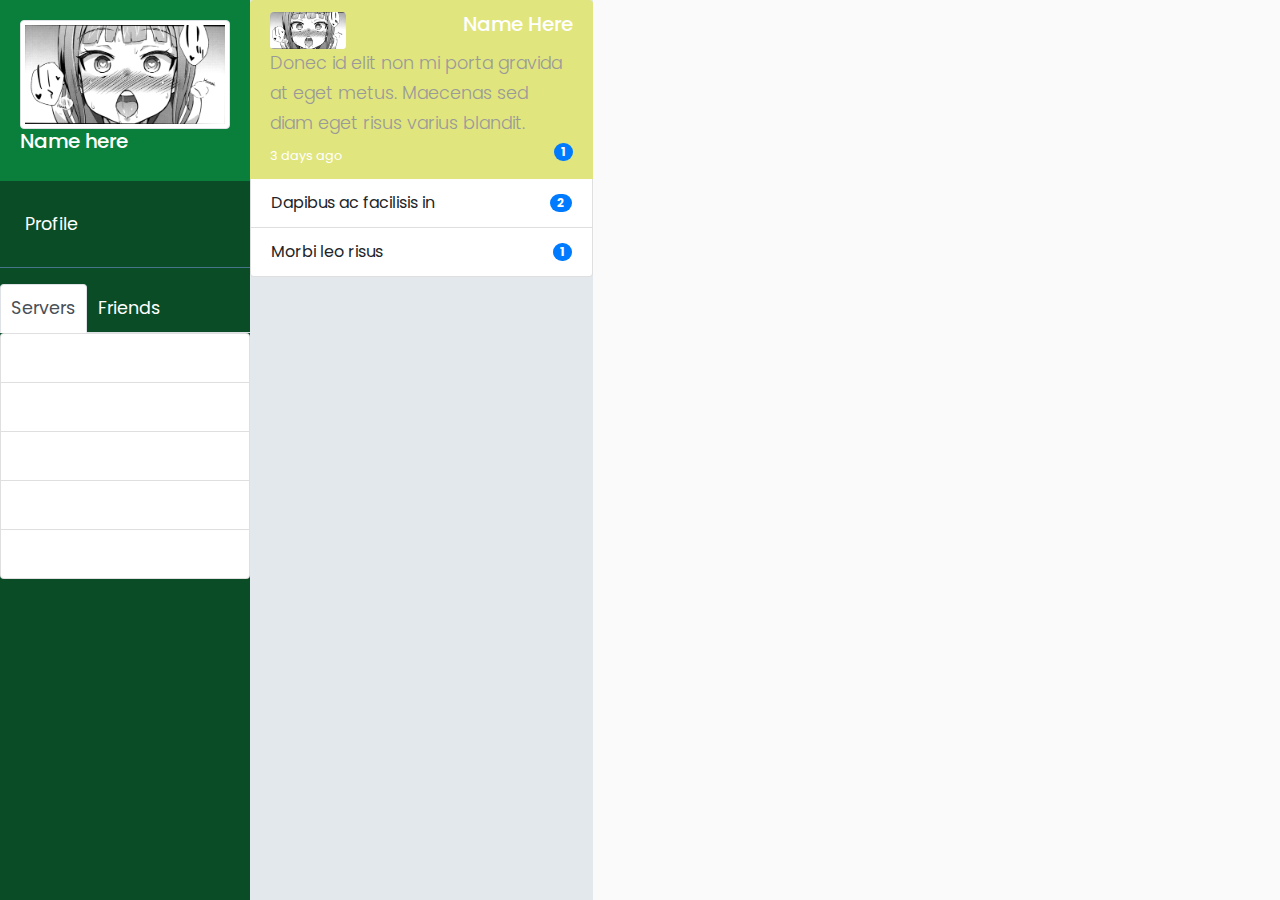
==== index.html @ 6dc53a7f "Init" ====
<!DOCTYPE html>
<html>
	<head>
			<meta charset="utf-8">
		    <meta http-equiv="X-UA-Compatible" content="IE=edge">
		    <meta name="viewport" content="width=device-width, initial-scale=1">
		    <!-- The above 3 meta tags *must* come first in the head; any other head content must come *after* these tags -->
		    <meta name="description" content="First page for chat app">
			<meta name="author" content="Created by EJ">
		<title>Not Discord</title>
		<link rel="stylesheet" href="css/bootstrap.min.css"">
		<link rel="stylesheet" type="text/css" href="css\index.css">
	</head>
	<body>
		 <div class="wrapper">
            <!-- Sidebar Holder -->
            <nav id="sidebar">
                <div class="sidebar-header">
                    <img src="img\1473379035713.png" class="img-thumbnail">
                    <h5>Name here</h5>
                </div>
                <ul class="list-unstyled components">
                    <li>
                        <a href="#">
                            <i class="glyphicon glyphicon-briefcase"></i>
                            Profile
                        </a>
                    </li>
                </ul>
                <ul class="nav nav-tabs" id="myTab" role="tablist">
					  <li class="nav-item">
					    <a class="nav-link active" id="servers-tab" data-toggle="tab" href="#servers" role="tab" aria-controls="servers" aria-selected="true">Servers</a>
					  </li>
					  <li class="nav-item">
					    <a class="nav-link" id="profile-tab" data-toggle="tab" href="#profile" role="tab" aria-controls="profile" aria-selected="false">Friends</a>
					  </li>
					</ul>
				<div class="tab-content" id="myTabContent">
					  <div class="tab-pane fade show active" id="servers" role="tabpanel" aria-labelledby="servers-tab">
					  		<ul class="list-group">
							  <li class="list-group-item">Cras justo odio</li>
							  <li class="list-group-item">Dapibus ac facilisis in</li>
							  <li class="list-group-item">Morbi leo risus</li>
							  <li class="list-group-item">Porta ac consectetur ac</li>
							  <li class="list-group-item">Vestibulum at eros</li>
							</ul>
					  </div>
					  <div class="tab-pane fade" id="profile" role="tabpanel" aria-labelledby="profile-tab">...</div>
					  <div class="tab-pane fade" id="contact" role="tabpanel" aria-labelledby="contact-tab">...</div>
				</div>
            </nav>

            <!-- Page Content Holder -->
            <div class="container no-gutters">
            	<div class="row">
            		<div class="col-md-4 chat-list">
            			<ul class="list-group">
						  <a href="#" class="list-group-item chat-item active">
						    <div class="d-flex w-100 justify-content-between">
						    	<img src="img\1473379035713.png" class="img-thumbnail chat-thumbnail">
						      <h5 class="float-left">Name Here</h5>				      
						    </div>
						    <p class="mb-1">Donec id elit non mi porta gravida at eget metus. Maecenas sed diam eget risus varius blandit.</p>
						    <small>3 days ago</small>
						    <span class="badge badge-primary badge-pill float-right">1</span>	
						  </a>
						  <li class="list-group-item d-flex justify-content-between align-items-center">
						    Dapibus ac facilisis in
						    <span class="badge badge-primary badge-pill">2</span>
						  </li>
						  <li class="list-group-item d-flex justify-content-between align-items-center">
						    Morbi leo risus
						    <span class="badge badge-primary badge-pill">1</span>
						  </li>

						</ul>
            		</div>
            	</div>
            </div>
        </div>

	</body>
<script src="https://code.jquery.com/jquery-3.2.1.slim.min.js" integrity="sha384-KJ3o2DKtIkvYIK3UENzmM7KCkRr/rE9/Qpg6aAZGJwFDMVNA/GpGFF93hXpG5KkN" crossorigin="anonymous"></script>
<script src="https://cdnjs.cloudflare.com/ajax/libs/popper.js/1.12.9/umd/popper.min.js" integrity="sha384-ApNbgh9B+Y1QKtv3Rn7W3mgPxhU9K/ScQsAP7hUibX39j7fakFPskvXusvfa0b4Q" crossorigin="anonymous"></script>
<script src="https://maxcdn.bootstrapcdn.com/bootstrap/4.0.0/js/bootstrap.min.js" integrity="sha384-JZR6Spejh4U02d8jOt6vLEHfe/JQGiRRSQQxSfFWpi1MquVdAyjUar5+76PVCmYl" crossorigin="anonymous"></script>
</html>
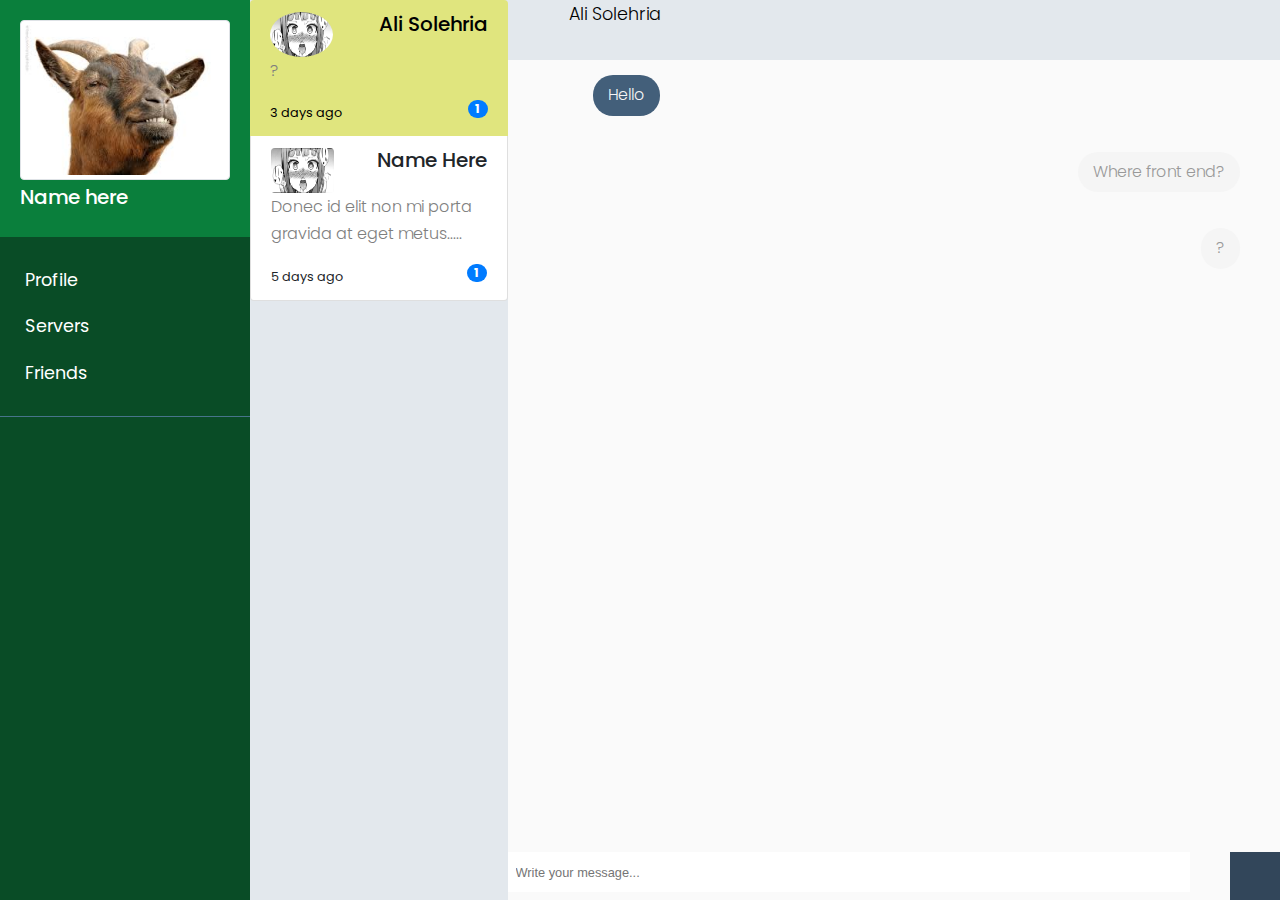
==== commit 8e7987c9: "Added chat box" ====
--- a/index.html
+++ b/index.html
@@ -16,8 +16,8 @@
             <!-- Sidebar Holder -->
             <nav id="sidebar">
                 <div class="sidebar-header">
-                    <img src="img\1473379035713.png" class="img-thumbnail">
-                    <h5>Name here</h5>
+                    <img src="img\goat.jpg" class="img-thumbnail">
+                    <h5 class="current-user">Name here</h5>
                 </div>
                 <ul class="list-unstyled components">
                     <li>
@@ -26,61 +26,100 @@
                             Profile
                         </a>
                     </li>
+                    <li>
+                        <a href="#">
+                            <i class="glyphicon glyphicon-briefcase"></i>
+                            Servers
+                        </a>
+                    </li>
+                    <li>
+                        <a href="#">
+                            <i class="glyphicon glyphicon-briefcase"></i>
+                            Friends
+                        </a>
+                    </li>
+
+
                 </ul>
-                <ul class="nav nav-tabs" id="myTab" role="tablist">
-					  <li class="nav-item">
-					    <a class="nav-link active" id="servers-tab" data-toggle="tab" href="#servers" role="tab" aria-controls="servers" aria-selected="true">Servers</a>
-					  </li>
-					  <li class="nav-item">
-					    <a class="nav-link" id="profile-tab" data-toggle="tab" href="#profile" role="tab" aria-controls="profile" aria-selected="false">Friends</a>
-					  </li>
-					</ul>
-				<div class="tab-content" id="myTabContent">
-					  <div class="tab-pane fade show active" id="servers" role="tabpanel" aria-labelledby="servers-tab">
-					  		<ul class="list-group">
-							  <li class="list-group-item">Cras justo odio</li>
-							  <li class="list-group-item">Dapibus ac facilisis in</li>
-							  <li class="list-group-item">Morbi leo risus</li>
-							  <li class="list-group-item">Porta ac consectetur ac</li>
-							  <li class="list-group-item">Vestibulum at eros</li>
-							</ul>
-					  </div>
-					  <div class="tab-pane fade" id="profile" role="tabpanel" aria-labelledby="profile-tab">...</div>
-					  <div class="tab-pane fade" id="contact" role="tabpanel" aria-labelledby="contact-tab">...</div>
-				</div>
             </nav>
 
             <!-- Page Content Holder -->
             <div class="container no-gutters">
             	<div class="row">
-            		<div class="col-md-4 chat-list">
+            		<!--List of chat stuff-->
+            		<div class="col-lg-3 chat-list">
+            			<div class="chat-bar">
+            				
+            			</div>
             			<ul class="list-group">
 						  <a href="#" class="list-group-item chat-item active">
+						    <div class="d-flex w-100 justify-content-between">
+						    	<img src="img\1473379035713.png" class="rounded-circle chat-thumbnail">
+						      <h5 class="float-left">Ali Solehria</h5>				      
+						    </div>
+						    <p class="preview">?</p>
+						    <small>3 days ago</small>
+						    <span class="badge badge-primary badge-pill float-right">1</span>	
+						  </a>
+						  <a href="#" class="list-group-item chat-item">
 						    <div class="d-flex w-100 justify-content-between">
 						    	<img src="img\1473379035713.png" class="img-thumbnail chat-thumbnail">
 						      <h5 class="float-left">Name Here</h5>				      
 						    </div>
-						    <p class="mb-1">Donec id elit non mi porta gravida at eget metus. Maecenas sed diam eget risus varius blandit.</p>
-						    <small>3 days ago</small>
+						    <p class="preview">Donec id elit non mi porta gravida at eget metus.....</p>
+						    <small>5 days ago</small>
 						    <span class="badge badge-primary badge-pill float-right">1</span>	
 						  </a>
-						  <li class="list-group-item d-flex justify-content-between align-items-center">
-						    Dapibus ac facilisis in
-						    <span class="badge badge-primary badge-pill">2</span>
-						  </li>
-						  <li class="list-group-item d-flex justify-content-between align-items-center">
-						    Morbi leo risus
-						    <span class="badge badge-primary badge-pill">1</span>
-						  </li>
 
 						</ul>
             		</div>
+            		<!--Actual chat, bubbles etc.-->
+            		<div class="col-lg-9 chat">
+            			<div class="content">
+							<div class="contact-profile">
+								<img src="http://emilcarlsson.se/assets/harveyspecter.png" alt="" />
+								<p>Ali Solehria</p>
+								<div class="social-media">
+									<i class="fa fa-facebook" aria-hidden="true"></i>
+									<i class="fa fa-twitter" aria-hidden="true"></i>
+									 <i class="fa fa-instagram" aria-hidden="true"></i>
+								</div>
+							</div>
+							<div class="messages">
+								<ul>
+									<!--Sent == you ; Replies == other party -->
+									<li class="sent">
+										<img src="http://emilcarlsson.se/assets/mikeross.png" alt="" />
+										<p>Hello</p>
+									</li>
+									<li class="replies">
+										<img src="http://emilcarlsson.se/assets/harveyspecter.png" alt="" />
+										<p>Where front end?</p>
+									</li>
+									<li class="replies">
+										<img src="http://emilcarlsson.se/assets/harveyspecter.png" alt="" />
+										<p>?</p>
+									</li>									
+								</ul>
+							</div>
+							<div class="message-input">
+								<div class="wrap">
+								<input type="text" placeholder="Write your message..." />
+								<i class="fa fa-paperclip attachment" aria-hidden="true"></i>
+								<button class="submit"><i class="fa fa-paper-plane" aria-hidden="true"></i></button>
+								</div>
+							</div>
+						</div>
+            		</div>
             	</div>
             </div>
-        </div>
+      </div>  
 
 	</body>
 <script src="https://code.jquery.com/jquery-3.2.1.slim.min.js" integrity="sha384-KJ3o2DKtIkvYIK3UENzmM7KCkRr/rE9/Qpg6aAZGJwFDMVNA/GpGFF93hXpG5KkN" crossorigin="anonymous"></script>
 <script src="https://cdnjs.cloudflare.com/ajax/libs/popper.js/1.12.9/umd/popper.min.js" integrity="sha384-ApNbgh9B+Y1QKtv3Rn7W3mgPxhU9K/ScQsAP7hUibX39j7fakFPskvXusvfa0b4Q" crossorigin="anonymous"></script>
 <script src="https://maxcdn.bootstrapcdn.com/bootstrap/4.0.0/js/bootstrap.min.js" integrity="sha384-JZR6Spejh4U02d8jOt6vLEHfe/JQGiRRSQQxSfFWpi1MquVdAyjUar5+76PVCmYl" crossorigin="anonymous"></script>
+
+<script src='https://code.jquery.com/jquery-2.2.4.min.js'></script>
+<script src="js/chat.js"></script>
 </html> 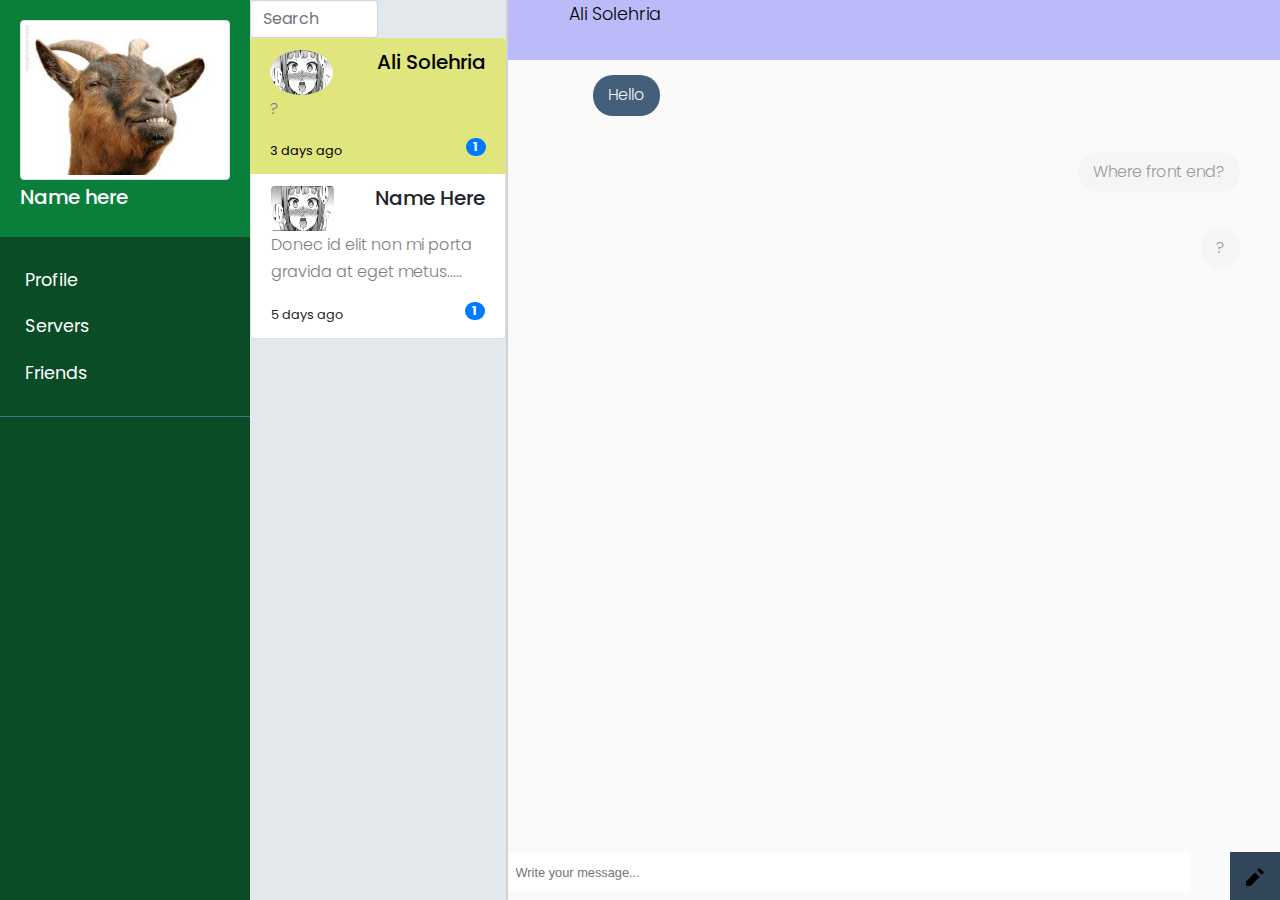
==== commit f2fc299d: "Fixed chat for current contact" ====
--- a/index.html
+++ b/index.html
@@ -49,6 +49,7 @@
             		<!--List of chat stuff-->
             		<div class="col-lg-3 chat-list">
             			<div class="chat-bar">
+            				 <input class="form-control chat-search" type="search" placeholder="Search" aria-label="Search">
             				
             			</div>
             			<ul class="list-group">
@@ -106,7 +107,7 @@
 								<div class="wrap">
 								<input type="text" placeholder="Write your message..." />
 								<i class="fa fa-paperclip attachment" aria-hidden="true"></i>
-								<button class="submit"><i class="fa fa-paper-plane" aria-hidden="true"></i></button>
+								<button class="submit"><i class="fa fa-paper-plane" aria-hidden="true"></i><img class="send-img" src="svg\pencil.svg"></button>
 								</div>
 							</div>
 						</div>
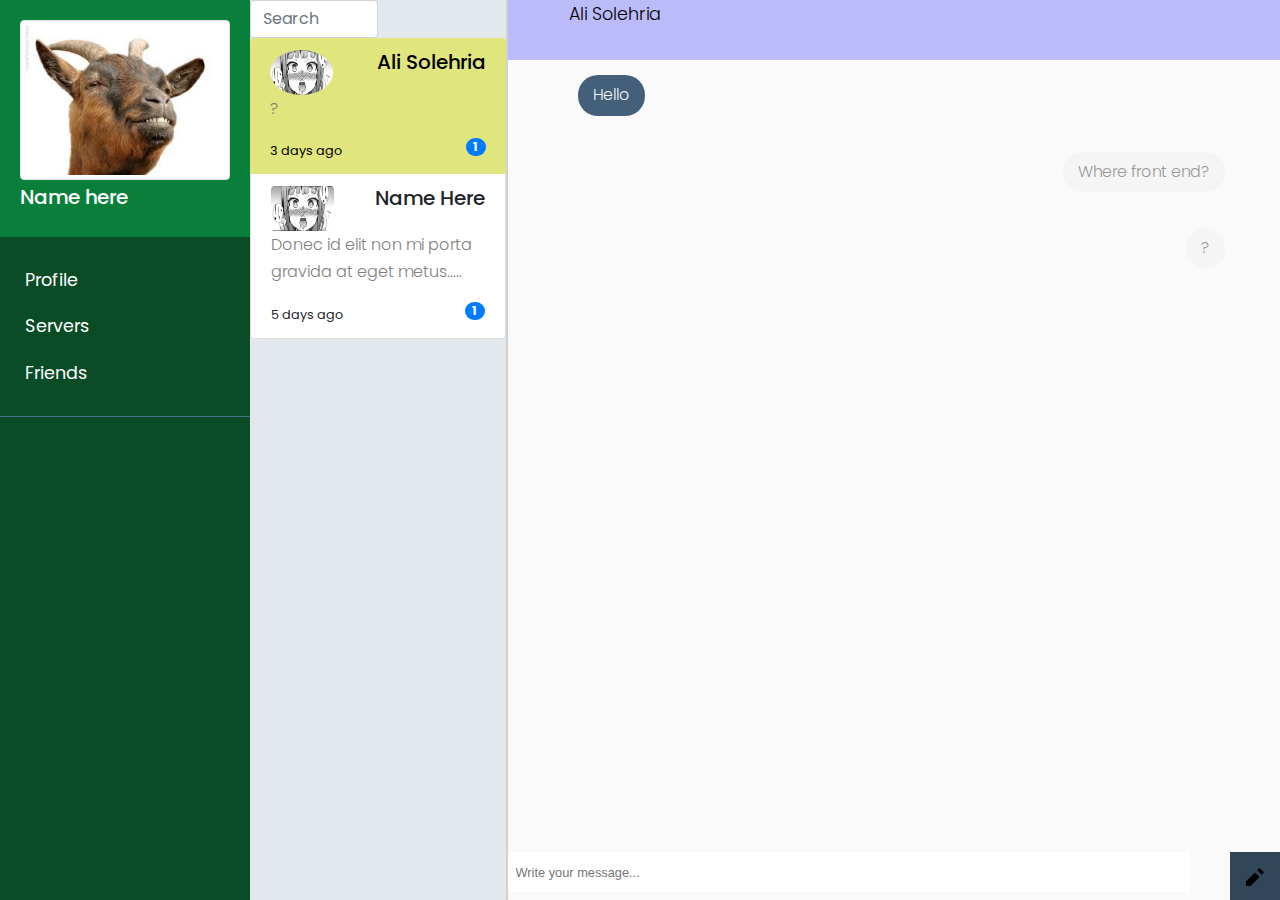
==== commit 690448e7: "Fixed chat bubbles alignment" ====
--- a/index.html
+++ b/index.html
@@ -80,11 +80,7 @@
 							<div class="contact-profile">
 								<img src="http://emilcarlsson.se/assets/harveyspecter.png" alt="" />
 								<p>Ali Solehria</p>
-								<div class="social-media">
-									<i class="fa fa-facebook" aria-hidden="true"></i>
-									<i class="fa fa-twitter" aria-hidden="true"></i>
-									 <i class="fa fa-instagram" aria-hidden="true"></i>
-								</div>
+
 							</div>
 							<div class="messages">
 								<ul>
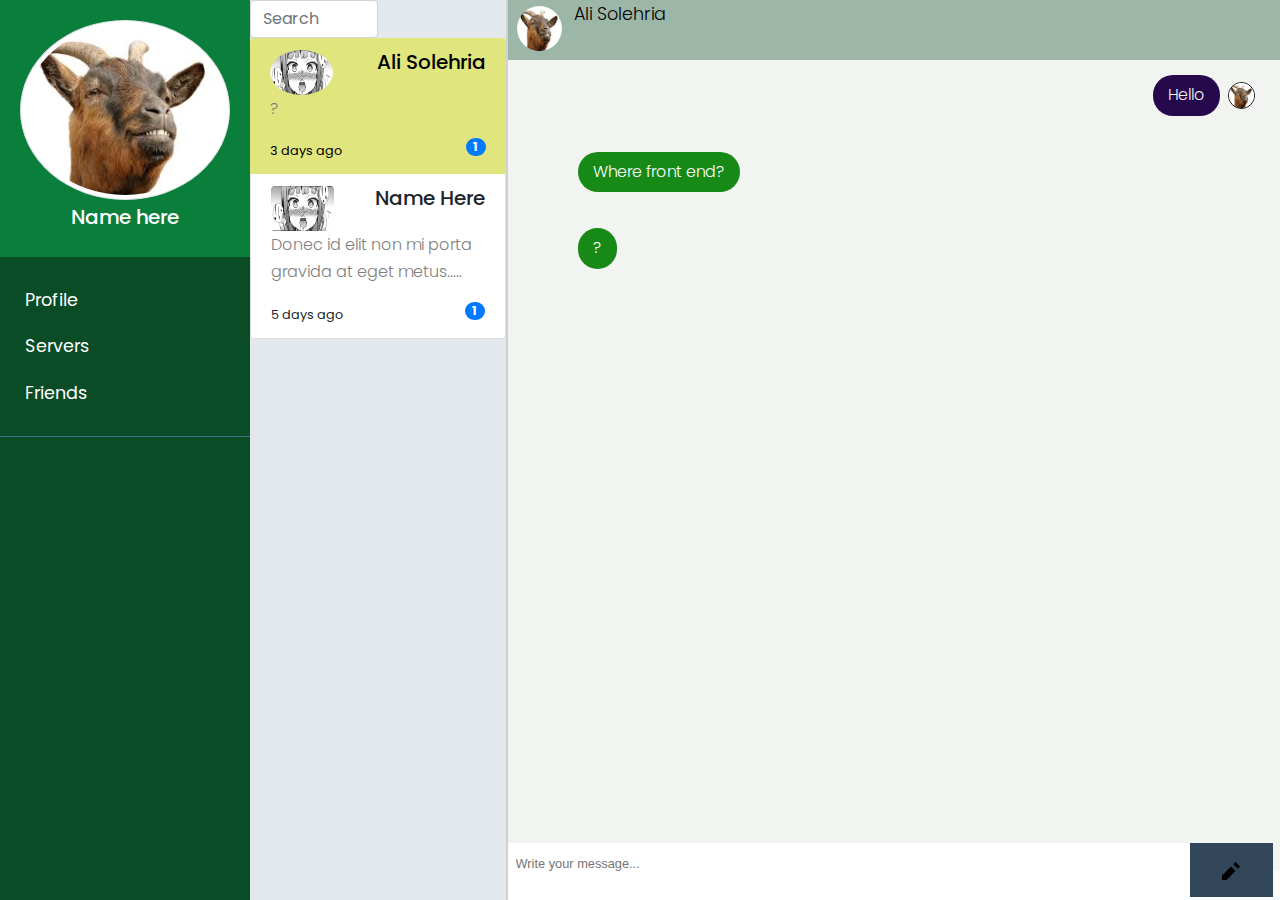
==== commit 936d7281: "Changed shape of profile picture" ====
--- a/index.html
+++ b/index.html
@@ -16,8 +16,8 @@
             <!-- Sidebar Holder -->
             <nav id="sidebar">
                 <div class="sidebar-header">
-                    <img src="img\goat.jpg" class="img-thumbnail">
-                    <h5 class="current-user">Name here</h5>
+                    <img src="img\goat.jpg" class="rounded-circle img-thumbnail profile-picture">
+                    <h5 class="text-center current-user">Name here</h5>
                 </div>
                 <ul class="list-unstyled components">
                     <li>
@@ -78,7 +78,7 @@
             		<div class="col-lg-9 chat">
             			<div class="content">
 							<div class="contact-profile">
-								<img src="http://emilcarlsson.se/assets/harveyspecter.png" alt="" />
+								<img src="img\goat.jpg" alt="" />
 								<p>Ali Solehria</p>
 
 							</div>
@@ -86,7 +86,7 @@
 								<ul>
 									<!--Sent == you ; Replies == other party -->
 									<li class="sent">
-										<img src="http://emilcarlsson.se/assets/mikeross.png" alt="" />
+										<img src="img\goat.jpg" alt="" />
 										<p>Hello</p>
 									</li>
 									<li class="replies">
